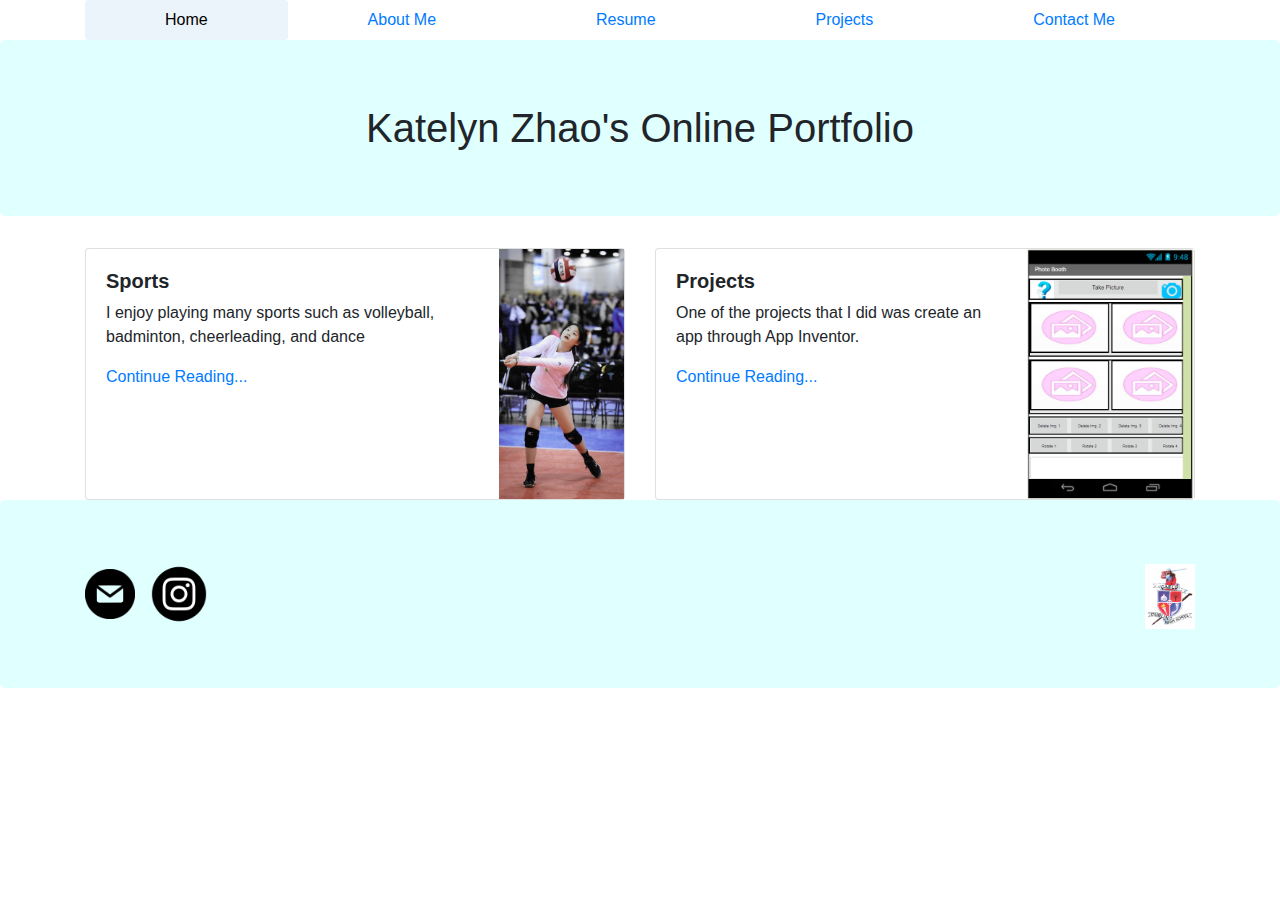
==== index.html @ cb038da2 "My first commit" ====
<!DOCTYPE html>
<html>
    <head>
        <link rel='stylesheet' type='text/css' href='bootstrap.css' >
    </head>
    <body>
        
        
        <header>
        <div class="container">
            <nav class="nav nav-pills nav-fill">
                <a class="nav-item nav-link active" href="index.html">Home</a>
                <a class="nav-item nav-link" href="Zhao_AboutMe.html">About Me</a>
                <a class="nav-item nav-link" href="resume.html">Resume</a>
                <a class="nav-item nav-link" href="projects.html">Projects</a>
                <a class="nav-item nav-link" href="contact_me.html">Contact Me</a>
            </nav>
        </div>
        <h1 class="jumbotron header" align=center>Katelyn Zhao's Online Portfolio</h1>
        </header>
        
        
      <div class="container" border=30>
      <div class="row">
          <div class="col-sm-6">
              <div class="card flex-sm-row">
                  <div class="card-body">
                      <h5><strong>Sports</strong></h5>
                      <p>I enjoy playing many sports such as volleyball, badminton,
                      cheerleading, and dance</p>
                      <a href="Zhao_AboutMe.html">Continue Reading...</a>
                  </div>
                  <img class="card-img-right" src="Images/Volleyball.jpg"
                  max-width=155px height=250px>
              </div>
          </div>
          <div class="col-sm-6">
              <div class="card flex-sm-row">
                  <div class="card-body">
                      <h5><strong>Projects</strong></h5>
                      <p>One of the projects that I did was create an app through
                      App Inventor.</p>
                      <a href="projects.html">Continue Reading...</a>
                  </div>
                  <img class="card-img-right camera" src="Images/photoboth.png" 
                  max-width=145px height=250px>
              </div>
          </div>
      </div>
     </div>
      
      
        <footer class="jumbotron footer">
            <div class="container">
                <img src="Images/Mail Icon.png" width=50px>
                <img src="Images/instalogo.png" width=80px>
                <img class="float-right" src="Images/dhs logo.jpg" width=50px>
            </div>
        </footer>
        
        
    </body>
</html>
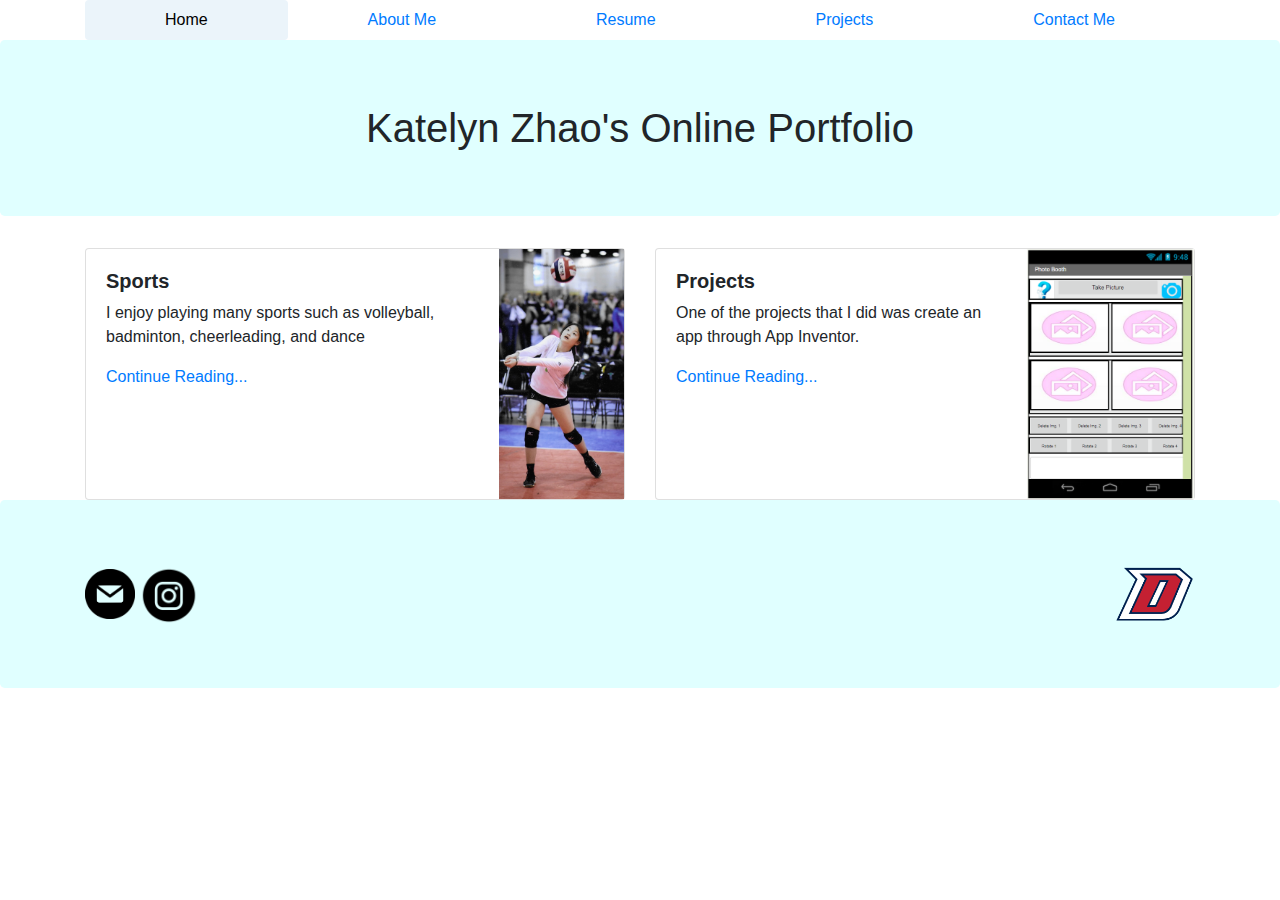
==== commit fff6849e: "My first commit" ====
--- a/index.html
+++ b/index.html
@@ -20,7 +20,7 @@
         </header>
         
         
-      <div class="container" border=30>
+      <div class="container">
       <div class="row">
           <div class="col-sm-6">
               <div class="card flex-sm-row">
@@ -52,9 +52,15 @@
       
         <footer class="jumbotron footer">
             <div class="container">
+                <a href="mailto:katelynryzhao@gmail.com">
                 <img src="Images/Mail Icon.png" width=50px>
-                <img src="Images/instalogo.png" width=80px>
-                <img class="float-right" src="Images/dhs logo.jpg" width=50px>
+                </a>
+                <a href="https://www.instagram.com/katelyn_zhao/?hl=en">
+                <img src="Images/instalogo.png" width=60px>
+                </a>
+                <a href="https://www.dublin.k12.ca.us/dhs">
+                <img class="float-right" src="Images/dhs logo.png" width=80px>
+                </a>
             </div>
         </footer>
         
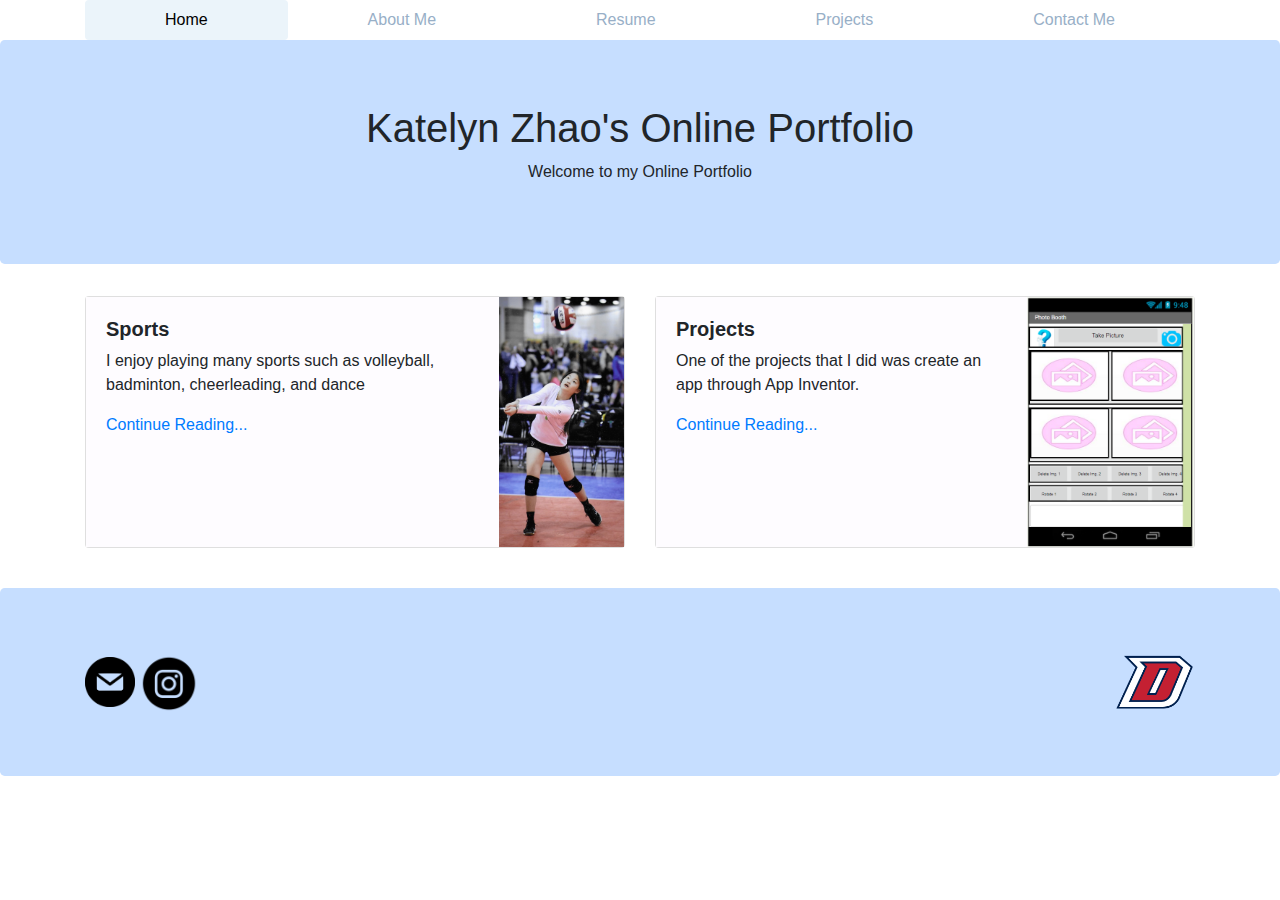
==== commit 993dbd79: "My first commit" ====
--- a/index.html
+++ b/index.html
@@ -16,7 +16,11 @@
                 <a class="nav-item nav-link" href="contact_me.html">Contact Me</a>
             </nav>
         </div>
-        <h1 class="jumbotron header" align=center>Katelyn Zhao's Online Portfolio</h1>
+        
+        <div class="jumbotron">
+           <h1 align=center >Katelyn Zhao's Online Portfolio</h1>
+           <p align=center>Welcome to my Online Portfolio</p>
+        </div>
         </header>
         
         
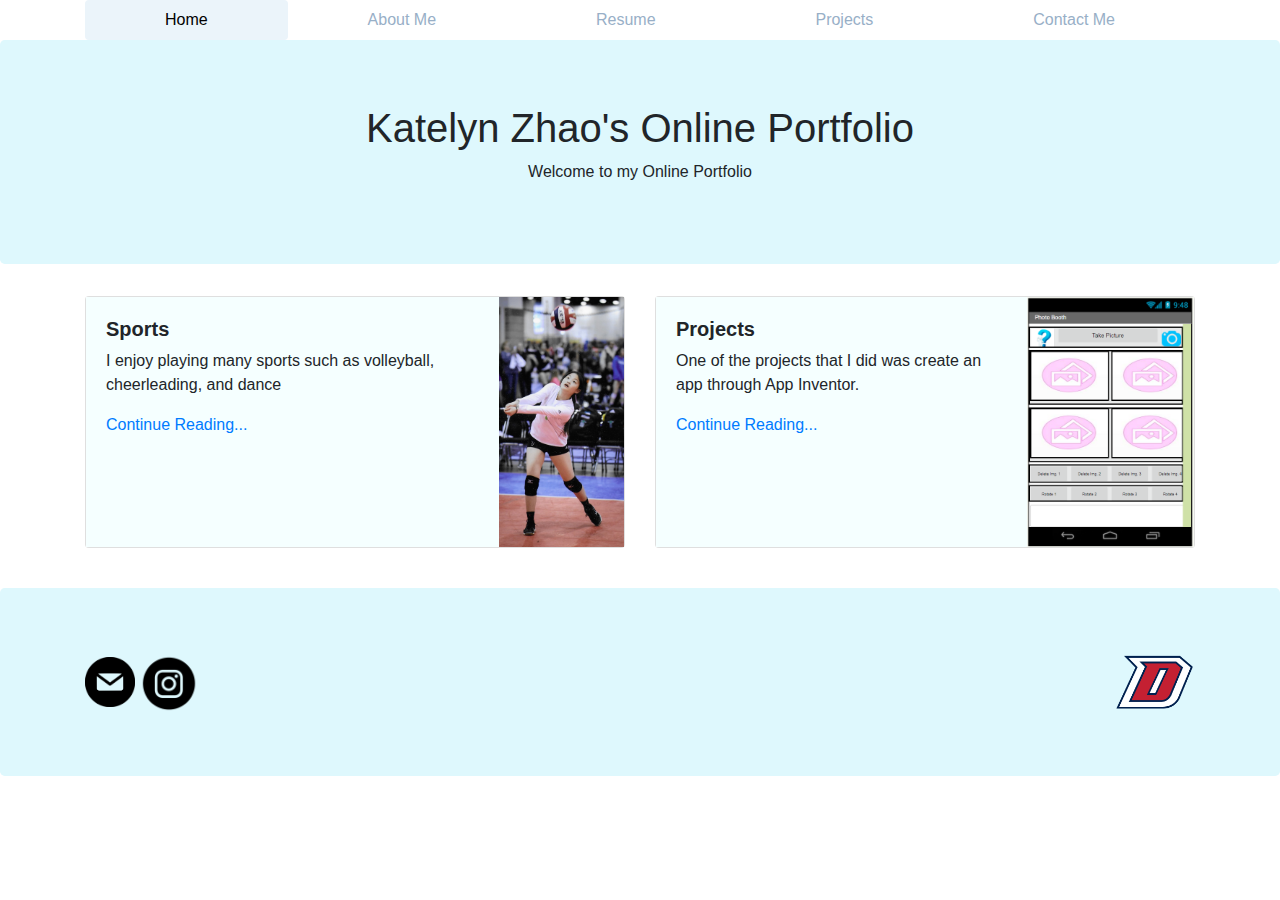
==== commit 2c04e051: "my first commit" ====
--- a/index.html
+++ b/index.html
@@ -17,7 +17,7 @@
             </nav>
         </div>
         
-        <div class="jumbotron">
+        <div class="jumbotron" style = 'background-image: Images/city.jpg'>
            <h1 align=center >Katelyn Zhao's Online Portfolio</h1>
            <p align=center>Welcome to my Online Portfolio</p>
         </div>
@@ -30,12 +30,12 @@
               <div class="card flex-sm-row">
                   <div class="card-body">
                       <h5><strong>Sports</strong></h5>
-                      <p>I enjoy playing many sports such as volleyball, badminton,
+                      <p>I enjoy playing many sports such as volleyball,
                       cheerleading, and dance</p>
                       <a href="Zhao_AboutMe.html">Continue Reading...</a>
                   </div>
                   <img class="card-img-right" src="Images/Volleyball.jpg"
-                  max-width=155px height=250px>
+                  max-width=160px height=250px>
               </div>
           </div>
           <div class="col-sm-6">
